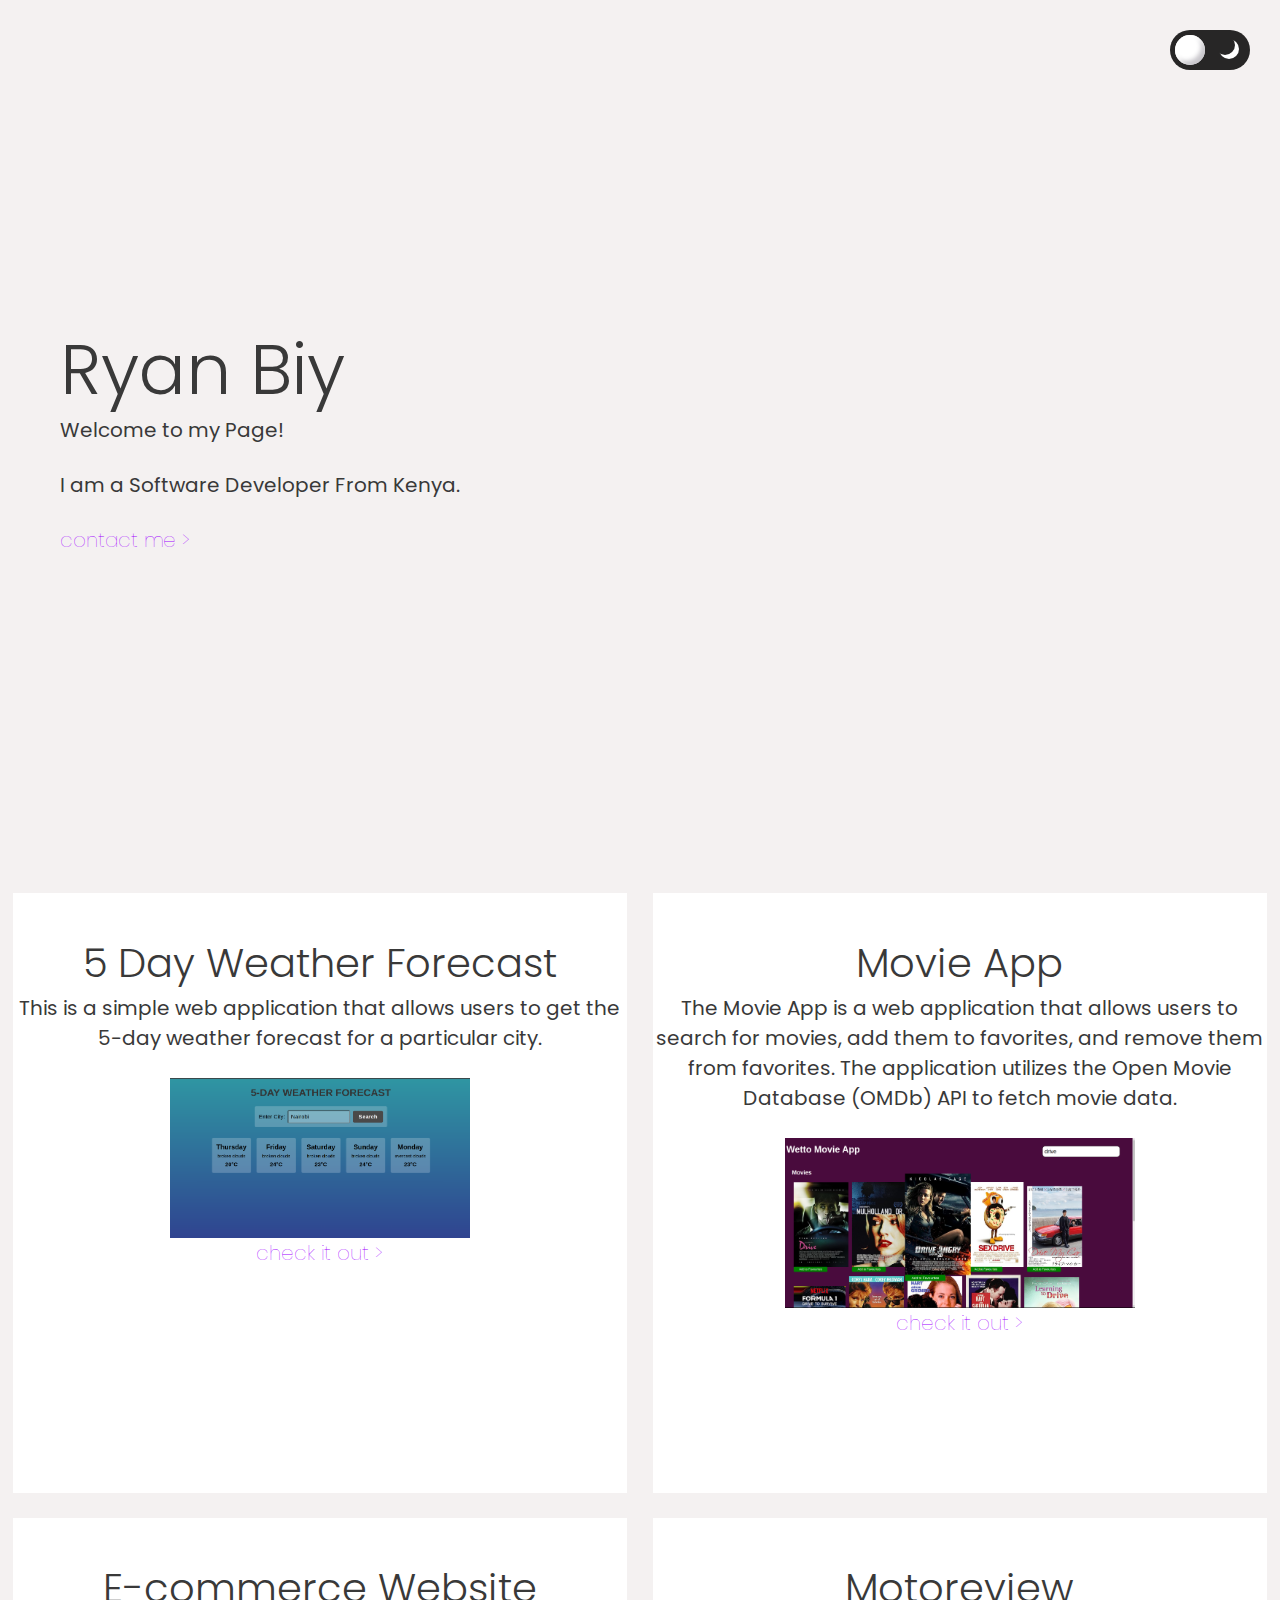
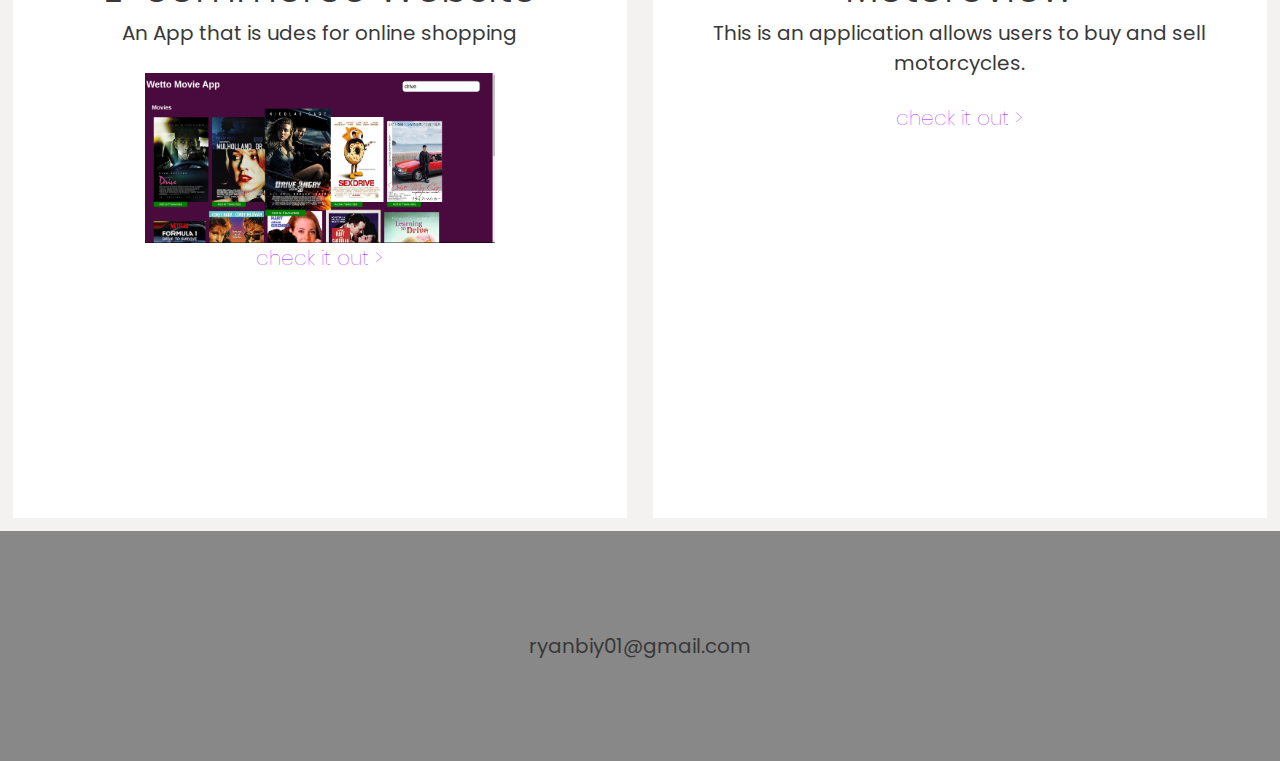
==== portfolio/index.html @ b4a2dc2a "updated portfolio" ====
<html lang="en">
  <head>
    <meta charset="utf-8" />
    <title>Ryan Biy's Portfolio</title>
    <link rel="stylesheet" href="style.css" />
    <meta name="viewport" content="width=device-width, initial-scale=1">

  </head>
  <body>
    <header>
      <div class="switch">
        <div class="flicker"></div>
        <div class="moon"></div>
      </div>
    </header>

    <section class="main">
      <div class="main-text">
        <h1>Ryan Biy</h1>
        <p>Welcome to my Page!</p>
        <br/>
        <p>I am a Software Developer From Kenya.</p>
        <br/>
        <a href="#footer">contact me ></a>
      </div>

      <div class="hero-image">
        <div class="cube" id="react"></div>
        <div class="cube" id="javascript"></div>
        <div class="cube" id="html"></div>
        <div class="cube" id="css"></div>
      </div>

    </section>

    <section class="sub-section">
      <div class="square" id="revenoo">
        <h2>5 Day Weather Forecast</h2>
        <p>This is a simple web application that allows users to get the 5-day weather forecast for a particular city.</p>
        <br/>
        <img src="./images/weatherapp.png" width="300px" height="160px">
        <br/>
        <a href="https://github.com/ryanbiy/5-Day-Weather-Forecast">check it out ></a>
      </div>
      <div class="square" id="burgerrator">
        <h2>Movie App</h2>
        <p>The Movie App is a web application that allows users to search for movies, add them to favorites, and remove them from favorites. The application utilizes the Open Movie Database (OMDb) API to fetch movie data.
        </p>
        <br/>
        <img src="./images/movieapp.png" width="350px" height="170px">
        <br/>
        <a href="https://github.com/ryanbiy/phase-2-project">check it out ></a>
      </div>
      <div class="square" id="news">
        <h2>E-commerce Website</h2>
        <p>An App that is udes for online shopping</p>
        <br/>
        <img src="./images/movieapp.png" width="350px" height="170px">
        <br/>
        <a href="https://github.com/kubowania">check it out ></a>
      </div>
      <div class="square" id="dates">
        <h2>Motoreview</h2>
        <p>This is an application allows users to buy and sell motorcycles.</p>
        <br/>
        <a href="">check it out ></a>
      </div>
    </section>

    <footer id="footer">
      <p>ryanbiy01@gmail.com</p>
    </footer>

    <script src="scripts.js"></script>
  </body>
</html>
---- portfolio/style.css ----
@import url('https://fonts.googleapis.com/css2?family=Poppins:wght@100;200;300;400;500;600&display=swap');

body {
  transition: 0.3s;
  margin: 0;
  padding: 0;
  background-color: rgb(244, 241, 241);
  font-family: 'Poppins', sans-serif;
  color:rgb(57, 57, 57);
}

h1 {
  font-size: 70px;
  line-height: 70px;
  font-weight: 300;
  margin: 10px 0;
}

h2 {
  font-size: 40px;
  line-height: 40px;
  font-weight: 300;
  margin: 50px 0 10px 0;
}

p {
  margin: 0px;
  font-size: 20px;
}

a {
  color:rgb(162, 0, 255);
  font-size: 20px;
  text-decoration: none;
  font-weight: 100;
}

.dark a {
  color:rgb(246, 169, 241);
}

header {
  display: flex;
  justify-content: flex-end;
  padding: 30px;
}

.switch {
  width: 80px;
  height: 40px;
  border-radius: 20px;
  background-color: rgb(39, 38, 38);
  position: relative;
}

.flicker {
  width: 30px;
  height: 30px;
  border-radius: 15px;
  background-color: rgb(255, 255, 255);
  position: absolute;
  top: 5px;
  left: 5px;
  transition: 0.3s;
  box-shadow: 
    inset 4px 4px 4px rgb(255,255,255),
    inset -4px -4px 4px rgb(195 193 198 / 90%);
}

.dark {
  background-color: rgb(57, 57, 57);
  transition: 0.3s;
}

.moon {
  width: 20px;
  height: 20px;
  border-radius: 10px;
  box-shadow: 4px 4px 0 0 rgb(255, 255, 255);
  position: absolute;
  top: 5px;
  left: 45px;
}

.dark .flicker {
  transform: translateX(40px);
}

.dark > * {
 color:rgb(255, 255, 255);
}

.main {
  height: 80vh;
  display: flex;
  flex-direction: row;
  justify-content: space-between;
  align-items: center;
  padding: 30px;
}

.main-text {
  padding: 30px;
  margin-bottom: 100px;
}

.square {
  width: 98%;
  margin: 1%;
  height: 350px;
  background-color: rgb(255, 255, 255);
  text-align: center;
}

.dark .square {
  background-color: rgb(71, 71, 71);
}

#revenoo {
  background-image: url("images/revenoo-app.png");
  background-size: cover;
}

#burgerrator {
  background-image: url("images/burgerrator.png");
  background-size: cover;
}

#news {
  background-image: url("images/news-app.png");
  background-size: cover;
}

#dates {
  background-image: url("images/dates-app.png");
  background-size: cover;
}

.sub-section {
  display: flex;
  flex-wrap: wrap;
}

.hero-image {
  position: relative;
  width: 50%;
  height: 350px;
  display: block;
  margin-bottom: 100px;
}

.cube {
  position: absolute;
  width: 80px;
  height: 80px;
  transform: rotate(-25deg) skew(25deg);
}

.cube:before {
  position: absolute;
  content: "";
  width: 21px;
  height: 100%;
  transform: skewY(-45deg);
  left: -20px;
  bottom: -10px;
}

.cube:after {
  position: absolute;
  content: "";
  width: 100%;
  height: 21px;
  transform: skewX(-45deg);
  left: -10px;
  bottom: -20px;
}

#html {
  left: 100px;
  bottom: 80px;
  background-image: url("images/html-square.png");
  background-size: cover;
  background-color: rgb(175, 119, 227);
  box-shadow: -60px 60px 20px rgb(50 50 50/ 15%);
}

#html:before {
  background-color: rgb(189, 154, 221);
}

#html:after {
  background-color: rgb(205, 188, 221);
}

#css {
  left: 250px;
  bottom: 240px;
  background-image: url("images/css-square.png");
  background-size: cover;
  background-color: rgb(227, 119, 191);
  box-shadow: -100px 100px 20px rgb(50 50 50/ 15%);
}

#css:before {
  background-color: rgb(221, 154, 207);
}

#css:after {
  background-color: rgb(221, 188, 211);
}

#javascript {
  left: 450px;
  bottom: 200px;
  background-image: url("images/javascript-square.png");
  background-size: cover;
  background-color: rgb(119, 227, 186);
  box-shadow: -40px 40px 20px rgb(50 50 50/ 15%);
}

#javascript:before {
  background-color: rgb(154, 221, 202);
}

#javascript:after {
  background-color: rgb(188, 221, 212);
}


#react {
  left: 350px;
  bottom: 40px;
  background-image: url("images/react-square.png");
  background-size: cover;
  background-color: rgb(119, 193, 227);
  box-shadow: -80px 80px 20px rgb(50 50 50/ 15%);
}

#react:before {
  background-color: rgb(154, 189, 221);
}

#react:after {
  background-color: rgb(188, 200, 221);
}

footer {
    display: flex;
    justify-content: center;
    padding: 100px 30px;
    background-color:rgb(136, 136, 136);
}

.dark footer {
  background-color:rgb(28, 28, 28);
}

@media only screen and (min-width: 970px) {
  .main-text {
    width: 50%;
  }

  .square {
    width: 48%;
    margin: 1%;
    height: 600px;
  }
}

@media only screen and (max-width: 1300px) {
  .hero-image {
    display: none;
  }
}
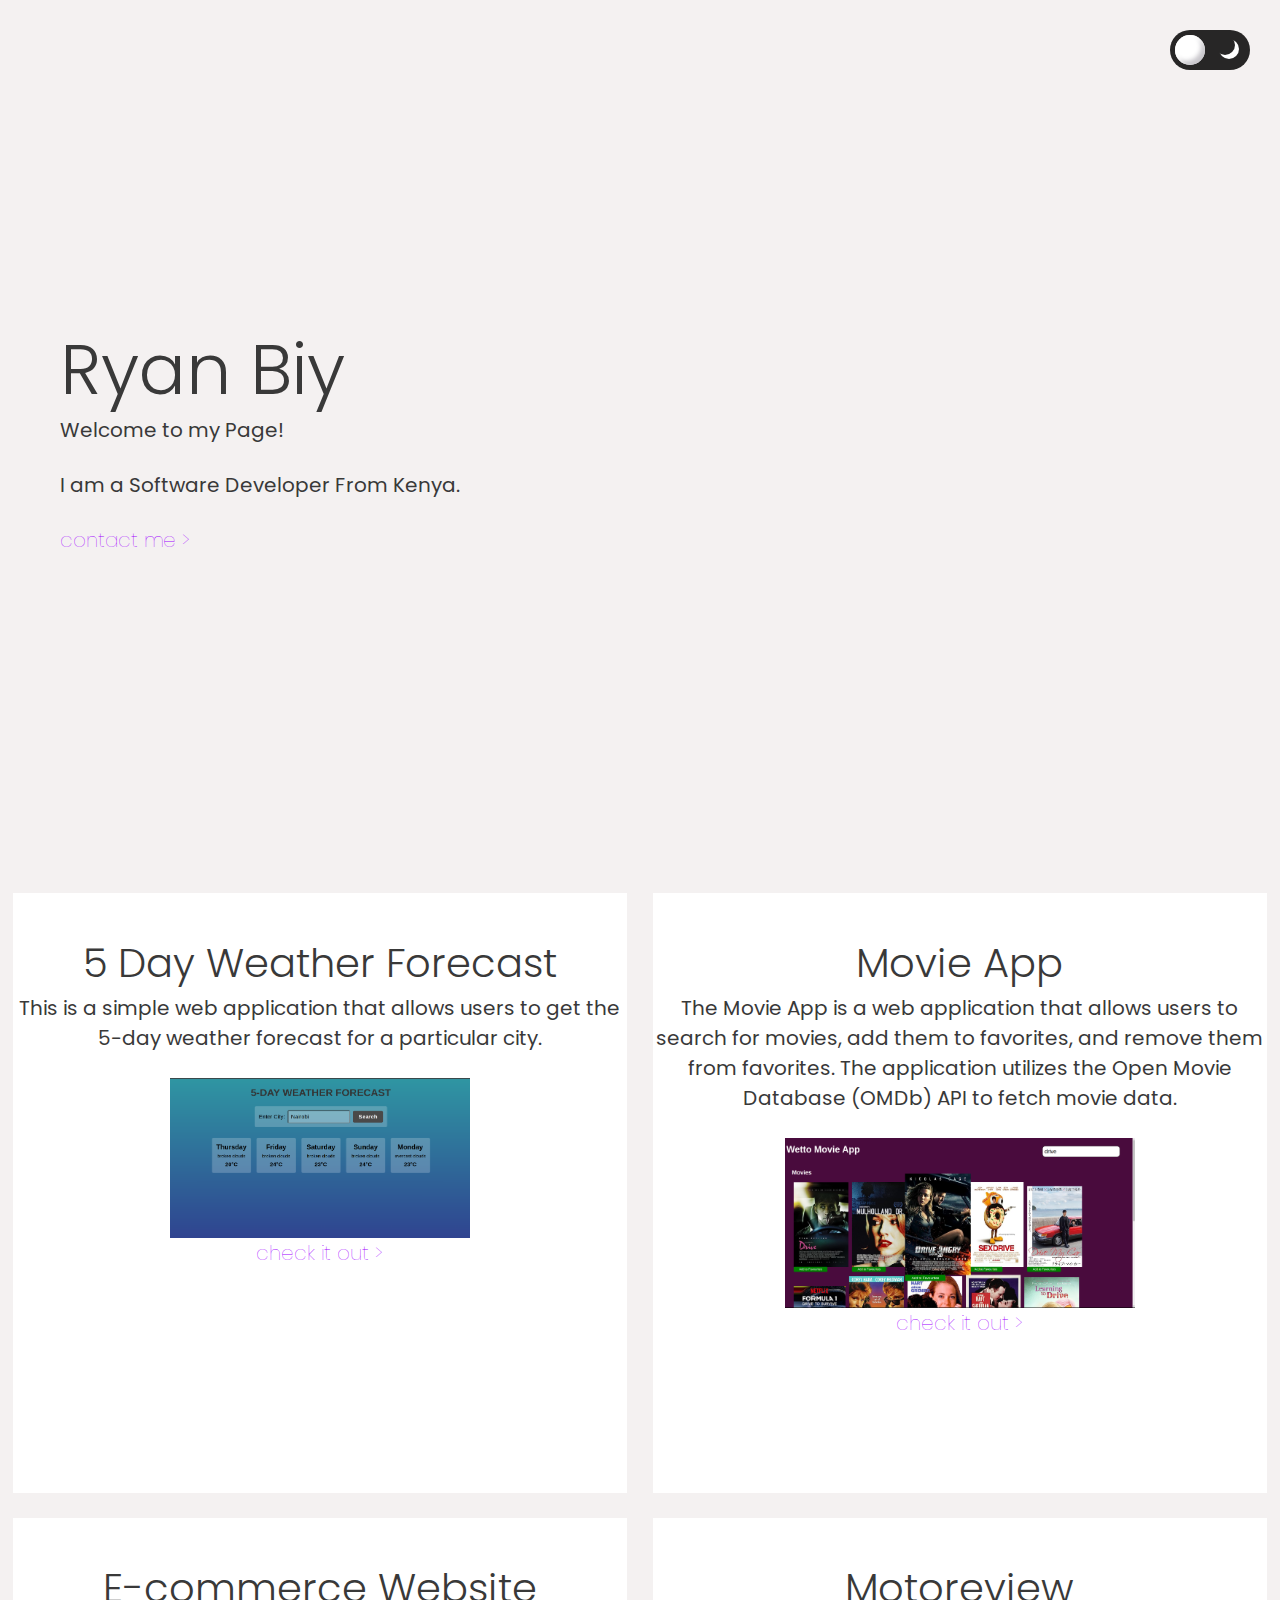
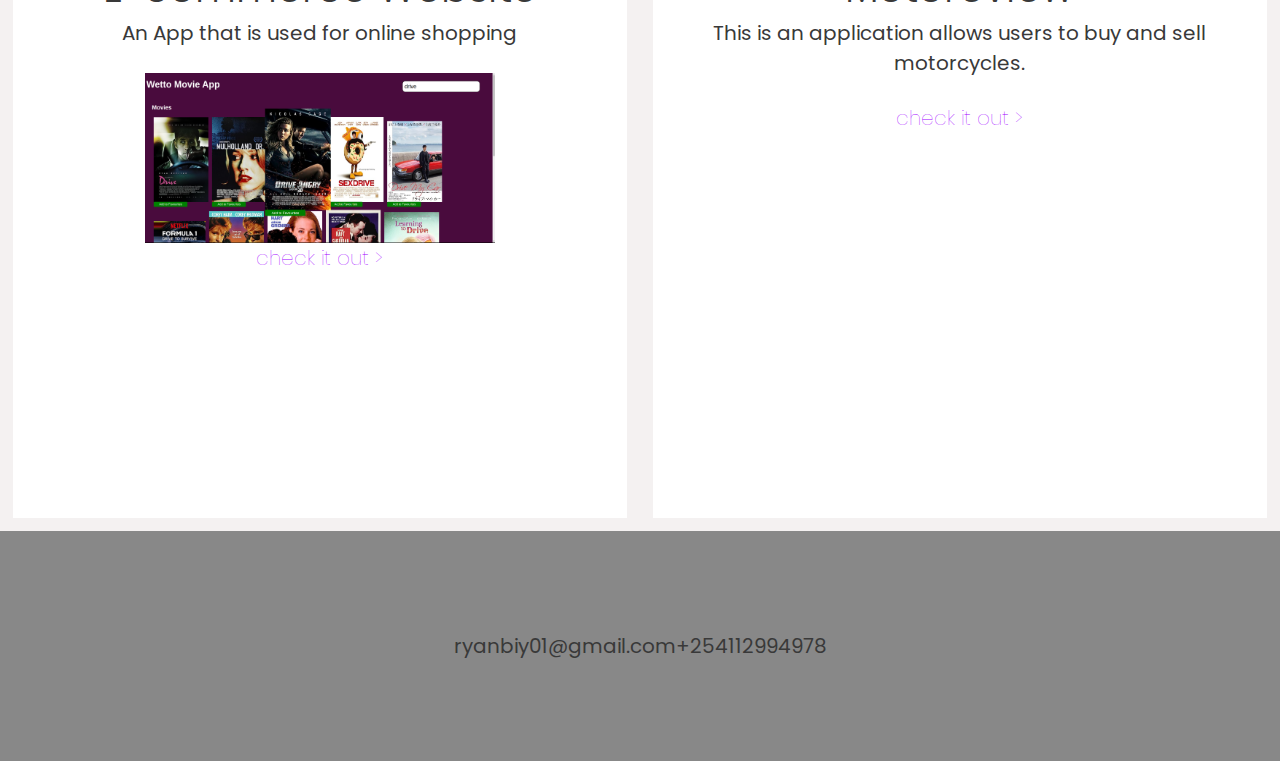
==== commit fdc3bf86: "edited errors" ====
--- a/portfolio/index.html
+++ b/portfolio/index.html
@@ -53,7 +53,7 @@
       </div>
       <div class="square" id="news">
         <h2>E-commerce Website</h2>
-        <p>An App that is udes for online shopping</p>
+        <p>An App that is used for online shopping</p>
         <br/>
         <img src="./images/movieapp.png" width="350px" height="170px">
         <br/>
@@ -69,6 +69,7 @@
 
     <footer id="footer">
       <p>ryanbiy01@gmail.com</p>
+      <p>+254112994978</p>
     </footer>
 
     <script src="scripts.js"></script>
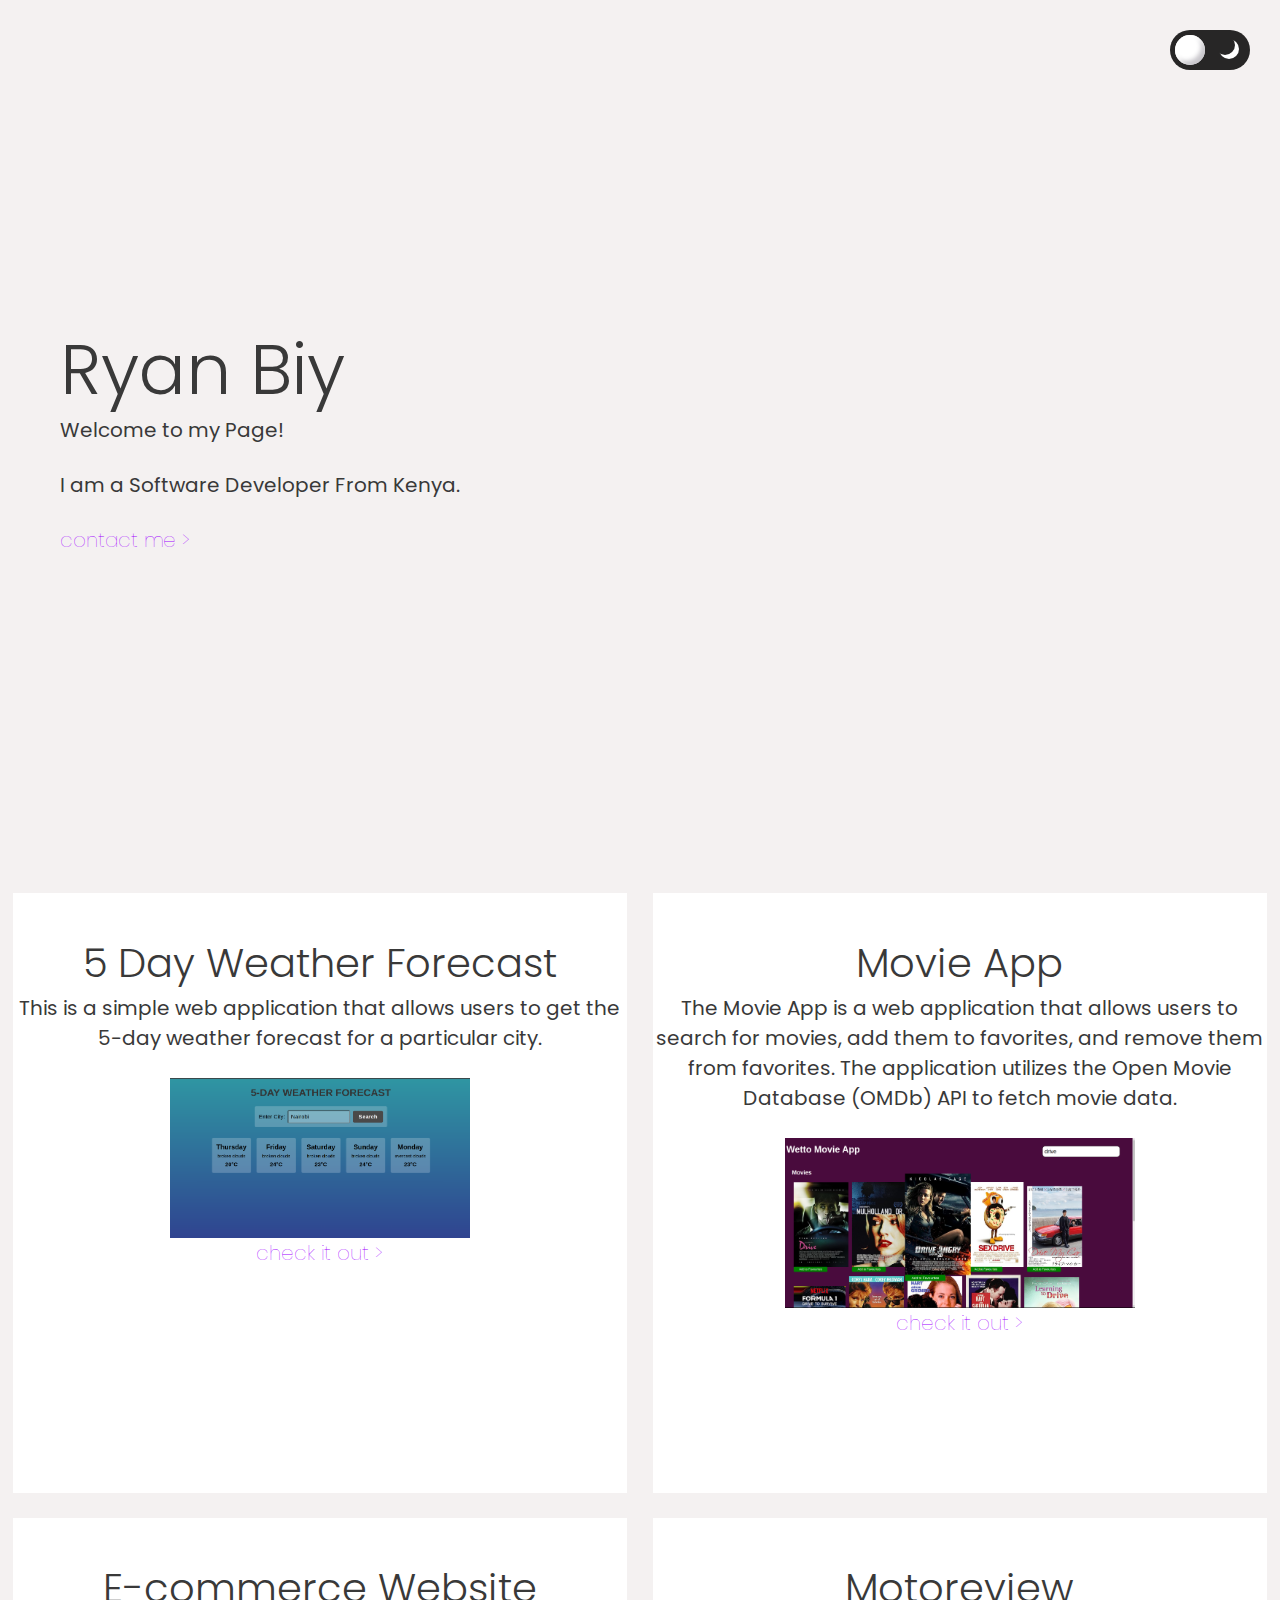
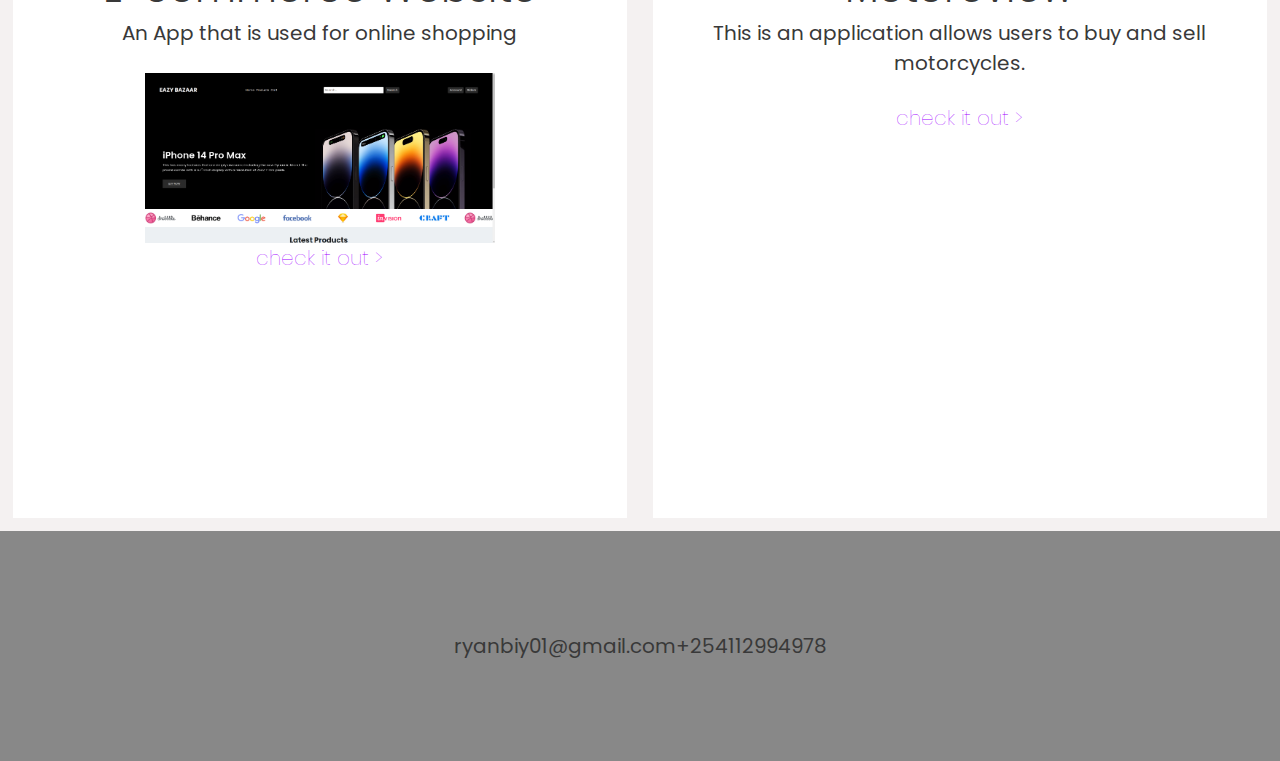
==== commit 3b486e05: "edited errors" ====
--- a/portfolio/index.html
+++ b/portfolio/index.html
@@ -55,9 +55,9 @@
         <h2>E-commerce Website</h2>
         <p>An App that is used for online shopping</p>
         <br/>
-        <img src="./images/movieapp.png" width="350px" height="170px">
+        <img src="./images/shop.png" width="350px" height="170px">
         <br/>
-        <a href="https://github.com/kubowania">check it out ></a>
+        <a href="">check it out ></a>
       </div>
       <div class="square" id="dates">
         <h2>Motoreview</h2>
@@ -69,6 +69,7 @@
 
     <footer id="footer">
       <p>ryanbiy01@gmail.com</p>
+      <br>
       <p>+254112994978</p>
     </footer>
 
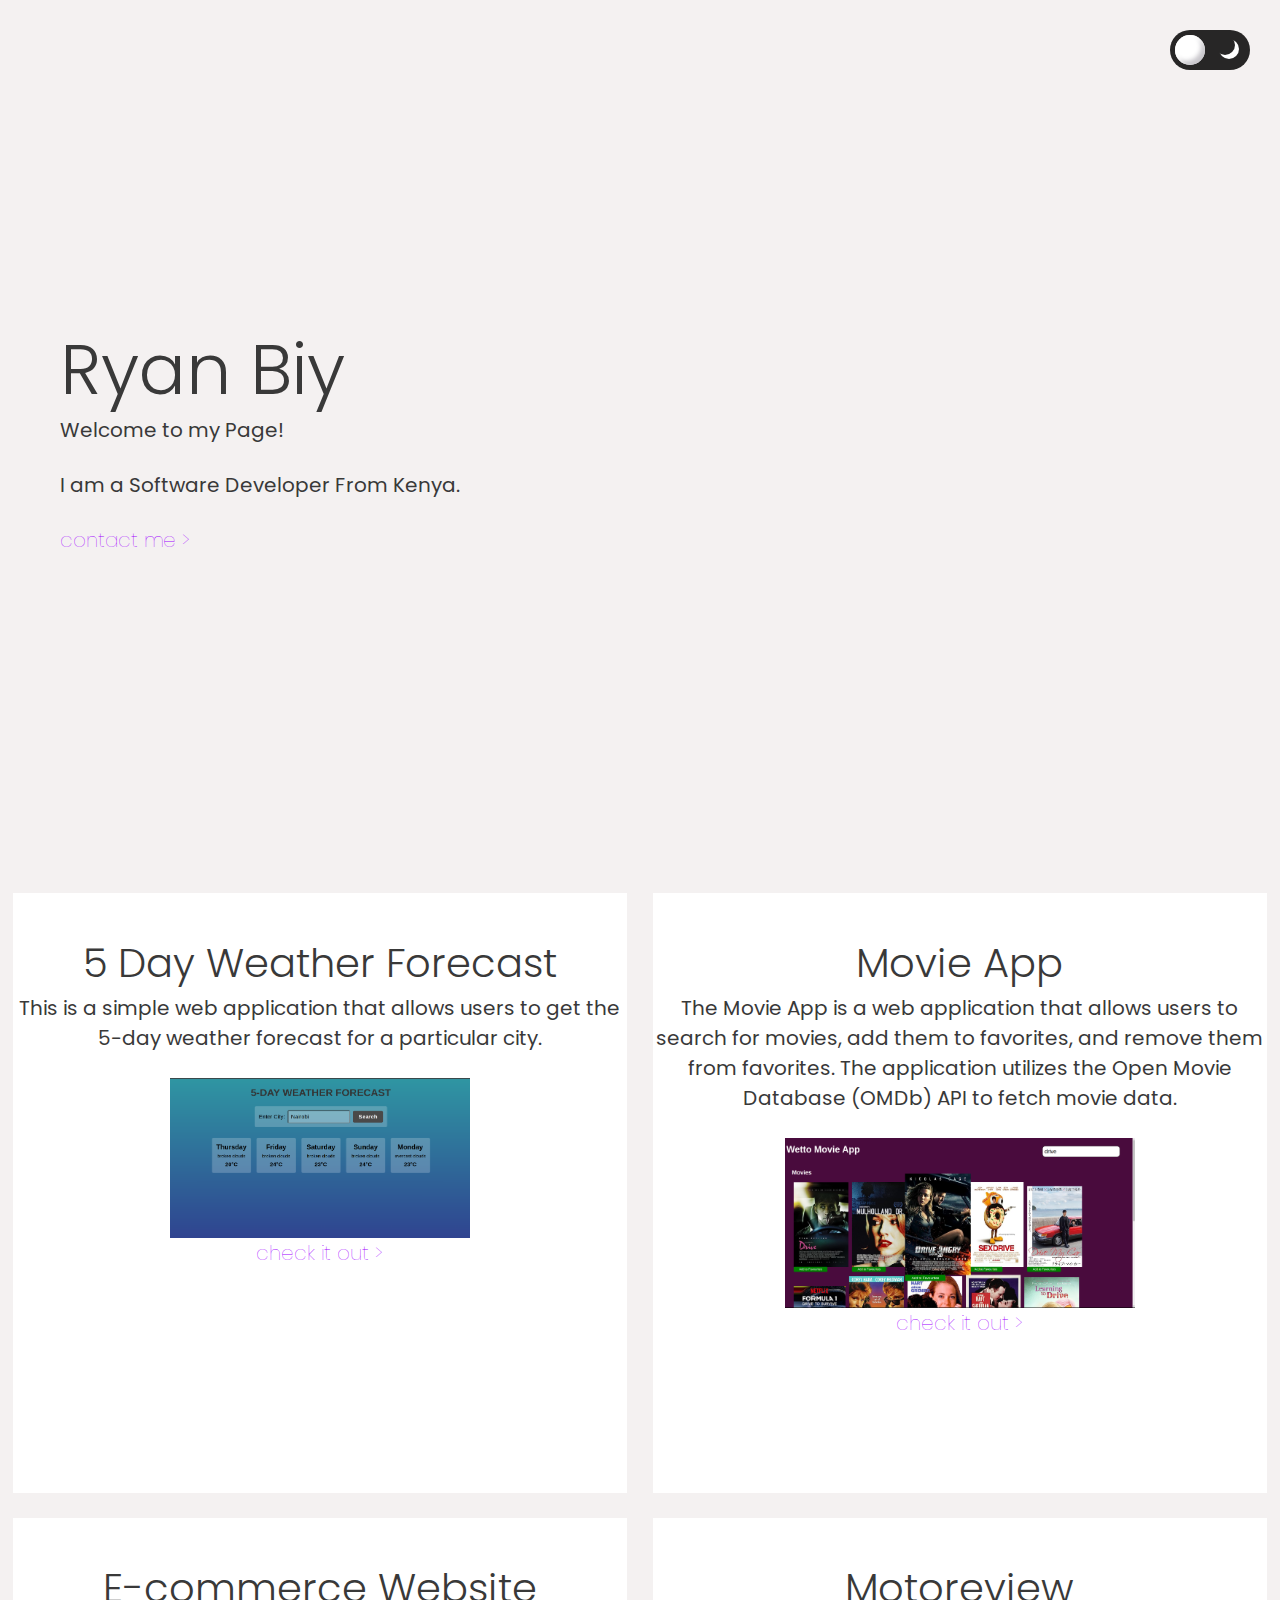
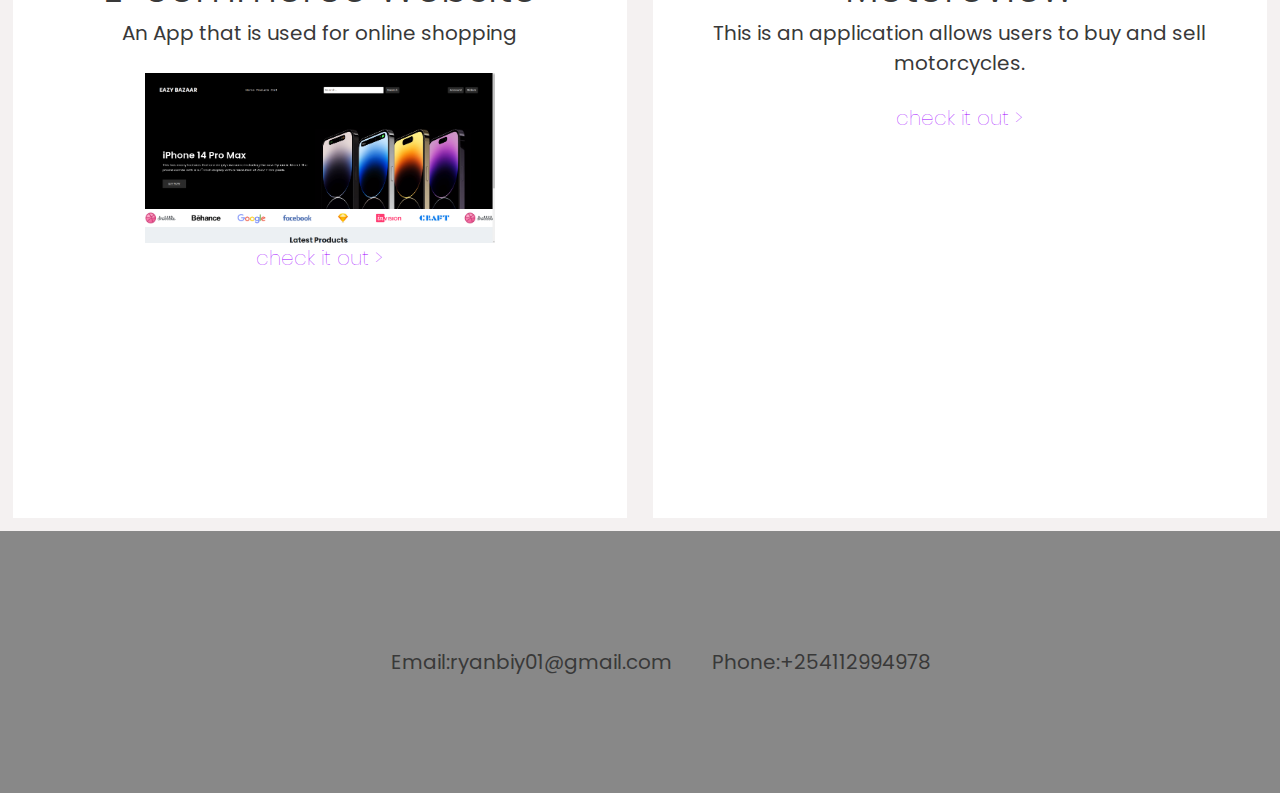
==== commit f250a606: "contact info" ====
--- a/portfolio/index.html
+++ b/portfolio/index.html
@@ -68,9 +68,9 @@
     </section>
 
     <footer id="footer">
-      <p>ryanbiy01@gmail.com</p>
-      <br>
-      <p>+254112994978</p>
+     <ul><p>Email:ryanbiy01@gmail.com</p></ul> 
+     <br>
+      <ul><p>Phone:+254112994978</p></ul>
     </footer>
 
     <script src="scripts.js"></script>
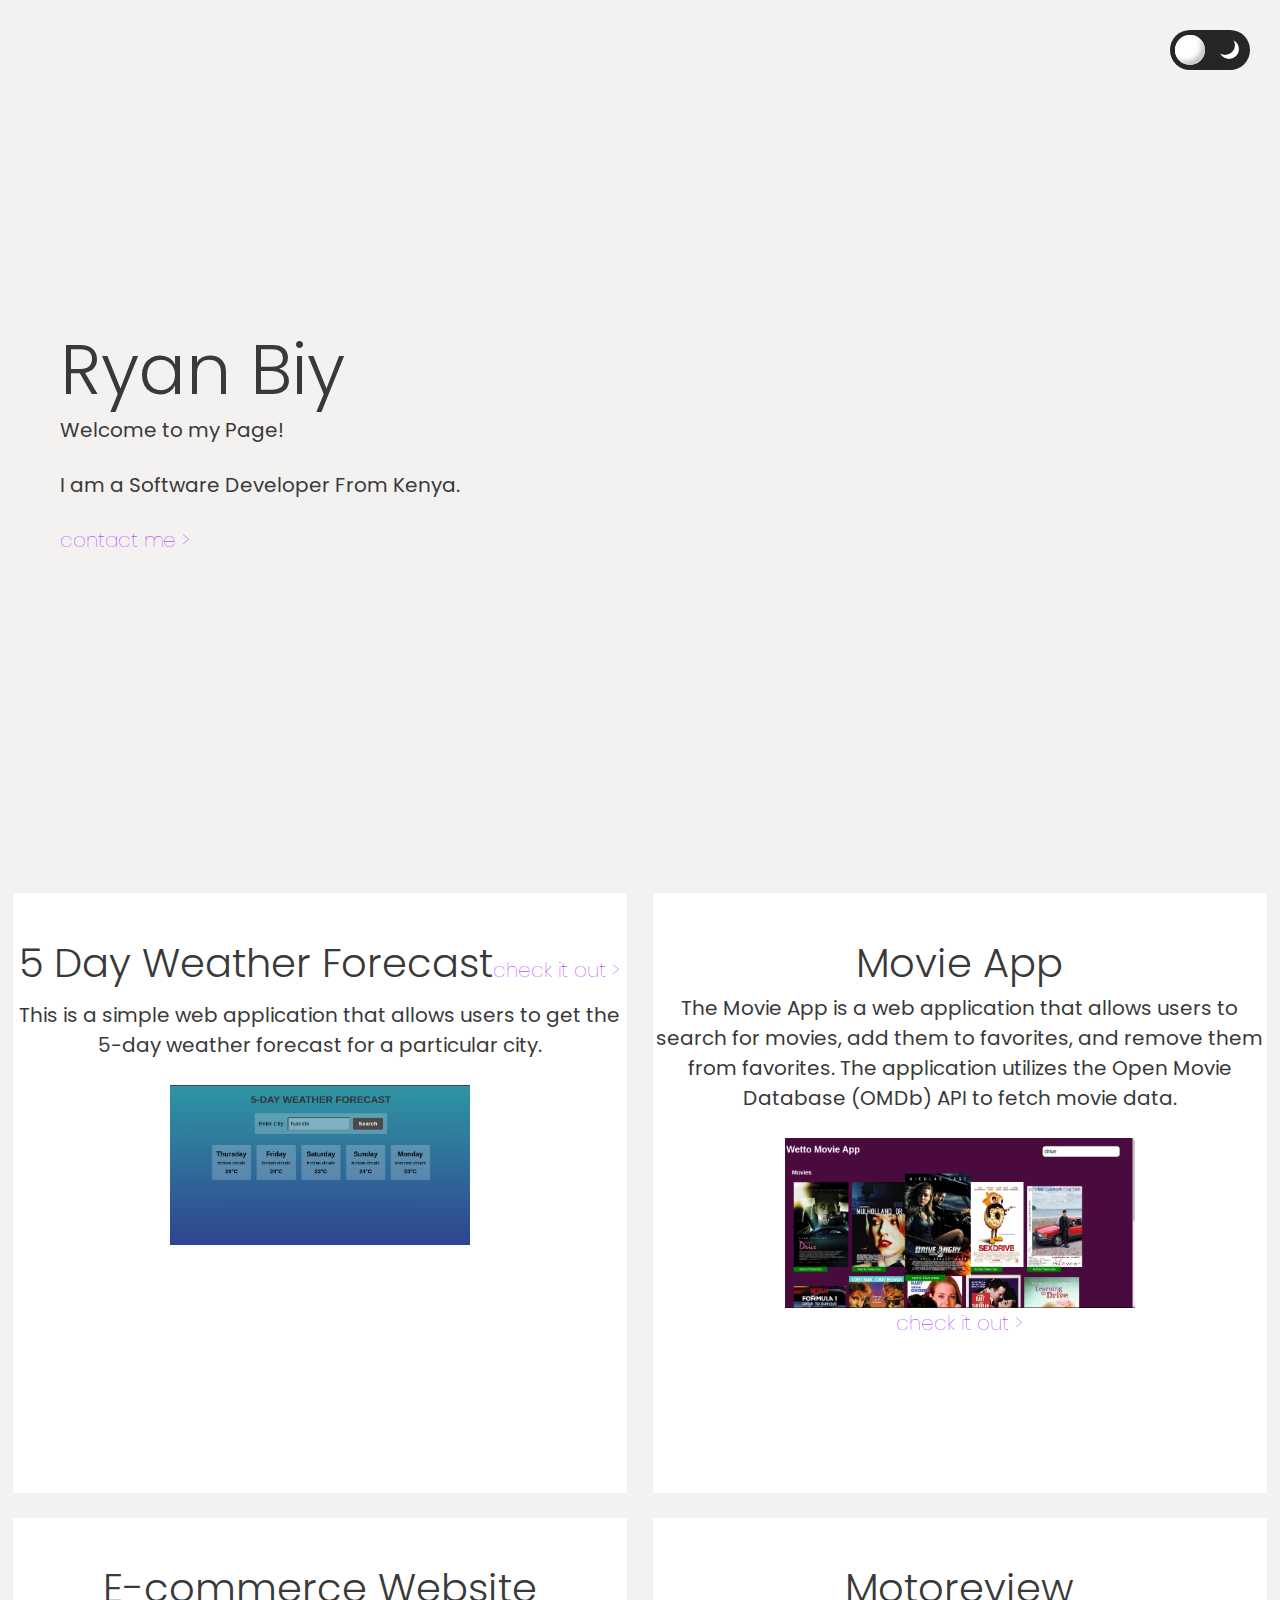
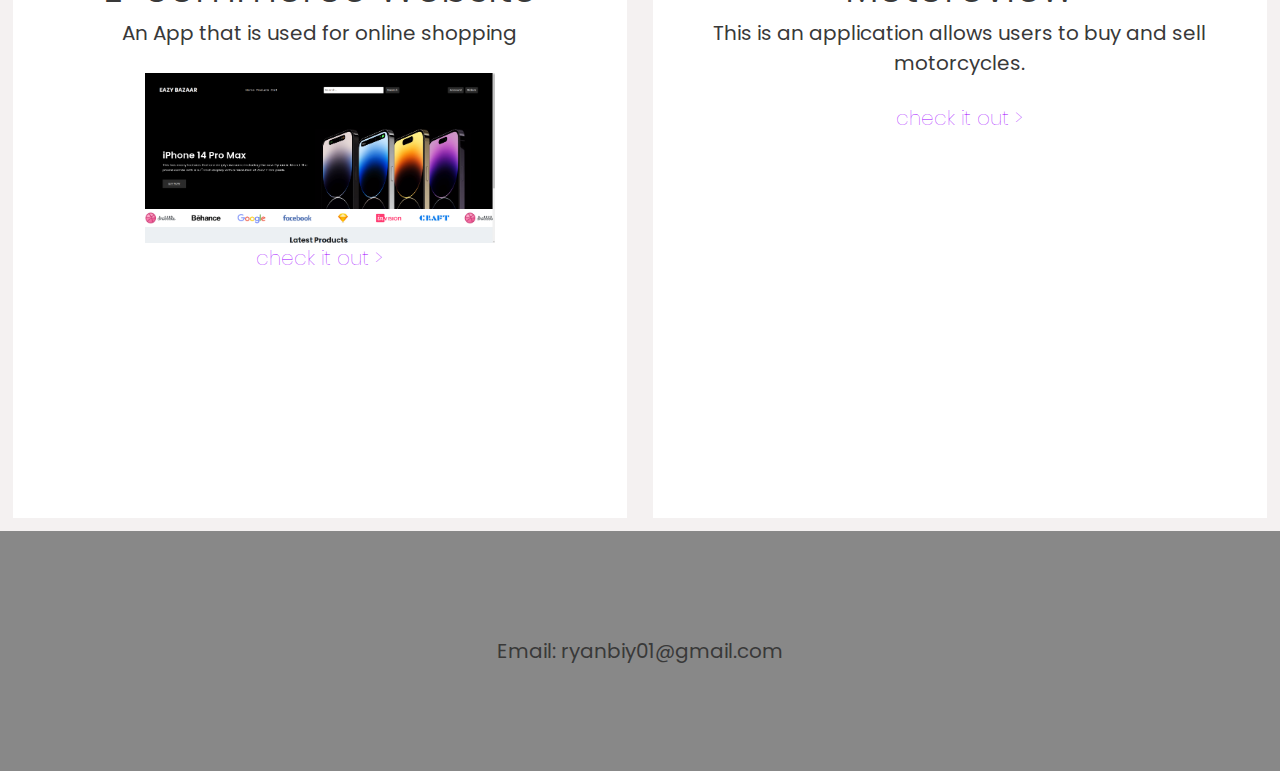
==== commit 0830d64e: "edited footer" ====
--- a/portfolio/index.html
+++ b/portfolio/index.html
@@ -35,12 +35,12 @@
 
     <section class="sub-section">
       <div class="square" id="revenoo">
-        <h2>5 Day Weather Forecast</h2>
+        <h2>5 Day Weather Forecast<a href="https://github.com/ryanbiy/5-Day-Weather-Forecast">check it out ></a></h2>
         <p>This is a simple web application that allows users to get the 5-day weather forecast for a particular city.</p>
         <br/>
         <img src="./images/weatherapp.png" width="300px" height="160px">
         <br/>
-        <a href="https://github.com/ryanbiy/5-Day-Weather-Forecast">check it out ></a>
+        
       </div>
       <div class="square" id="burgerrator">
         <h2>Movie App</h2>
@@ -68,11 +68,10 @@
     </section>
 
     <footer id="footer">
-     <ul><p>Email:ryanbiy01@gmail.com</p></ul> 
-     <br>
-      <ul><p>Phone:+254112994978</p></ul>
+      <p>Email: ryanbiy01@gmail.com</p>
+     
     </footer>
-
+    
     <script src="scripts.js"></script>
   </body>
 </html>--- a/portfolio/style.css
+++ b/portfolio/style.css
@@ -272,4 +272,8 @@
   .hero-image {
     display: none;
   }
-}+}
+#footer p {
+  display: block;
+  margin: 5px 0; /* Add some space between the lines */
+}
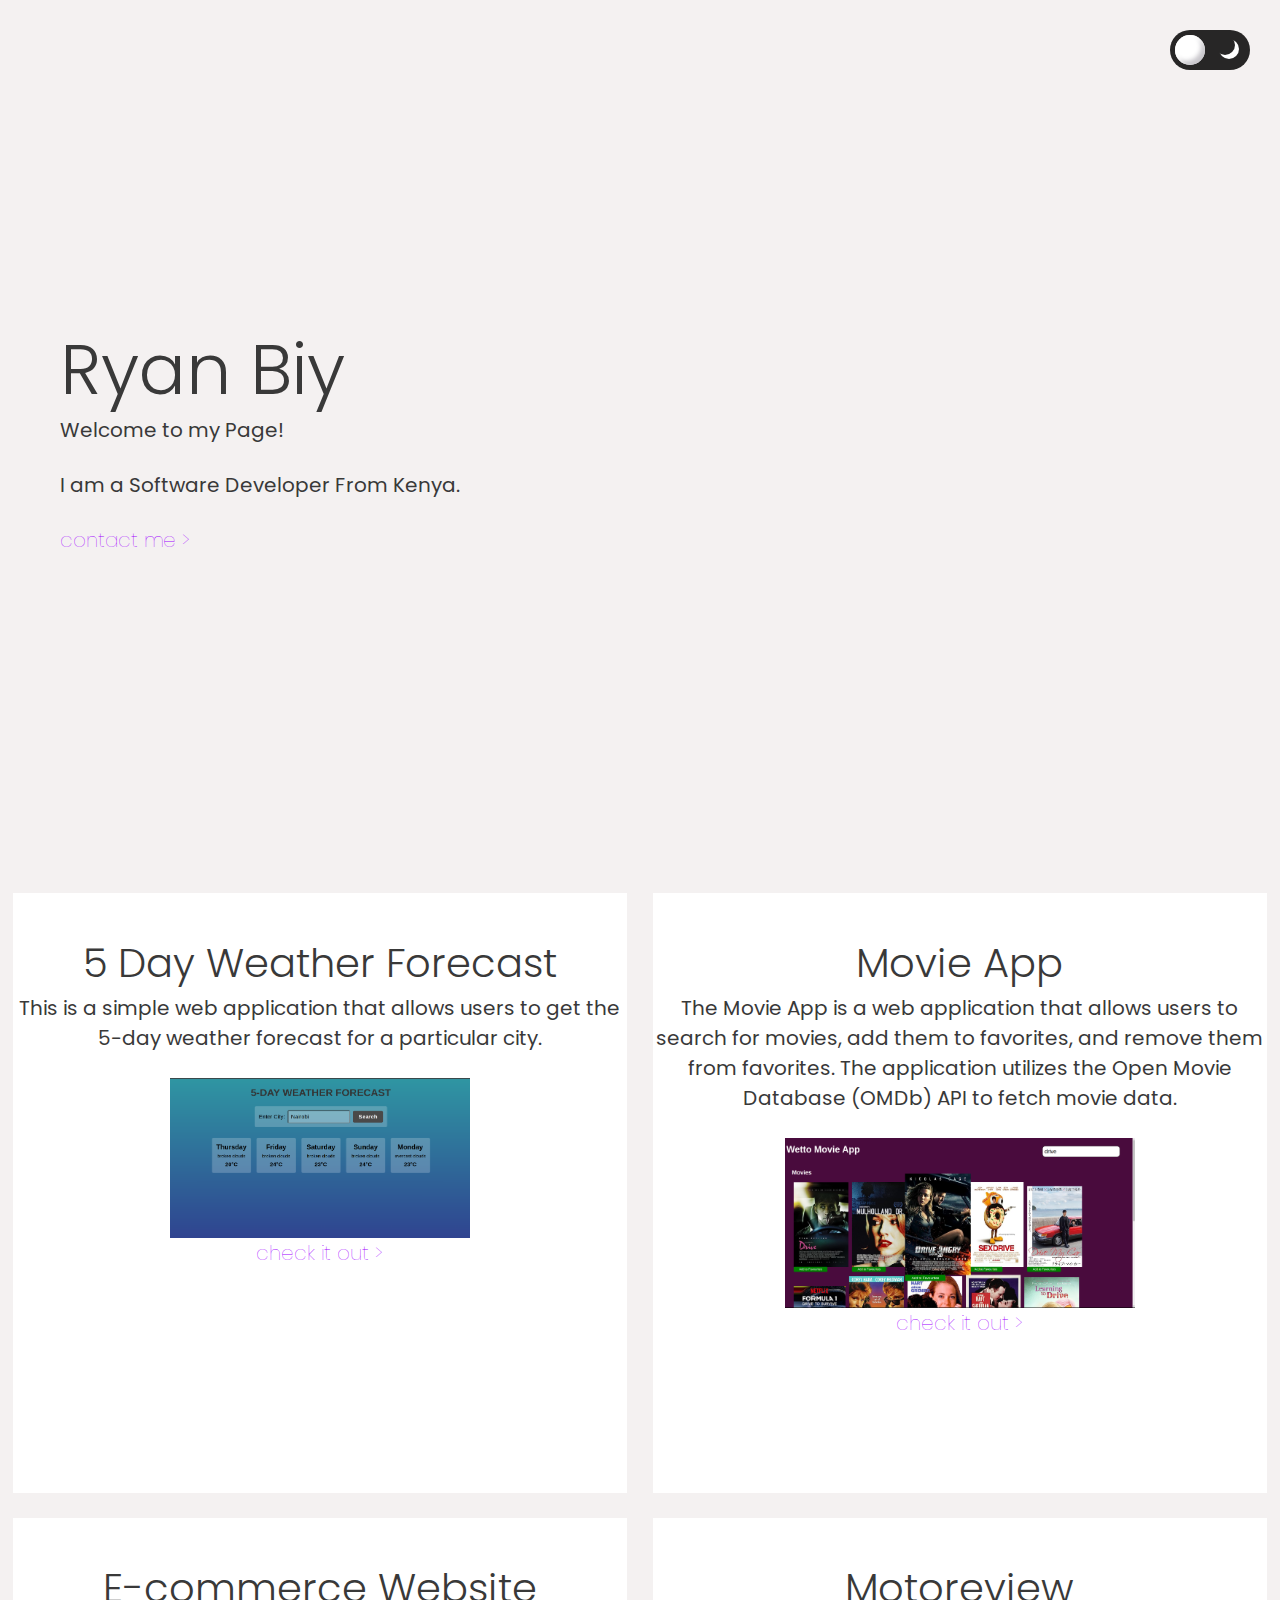
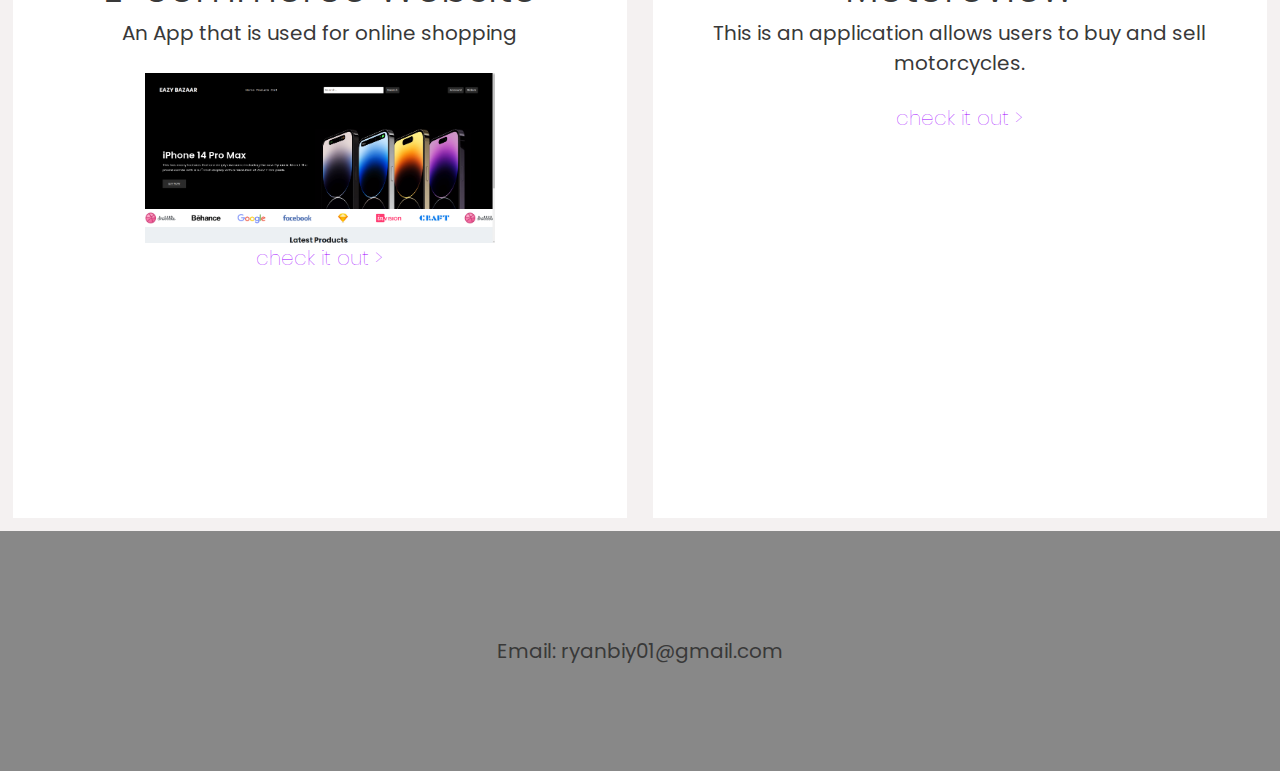
==== commit fa087cf3: "updated footer" ====
--- a/portfolio/index.html
+++ b/portfolio/index.html
@@ -35,12 +35,12 @@
 
     <section class="sub-section">
       <div class="square" id="revenoo">
-        <h2>5 Day Weather Forecast<a href="https://github.com/ryanbiy/5-Day-Weather-Forecast">check it out ></a></h2>
+        <h2>5 Day Weather Forecast</h2>
         <p>This is a simple web application that allows users to get the 5-day weather forecast for a particular city.</p>
         <br/>
         <img src="./images/weatherapp.png" width="300px" height="160px">
         <br/>
-        
+        <a href="https://github.com/ryanbiy/5-Day-Weather-Forecast">check it out ></a>
       </div>
       <div class="square" id="burgerrator">
         <h2>Movie App</h2>
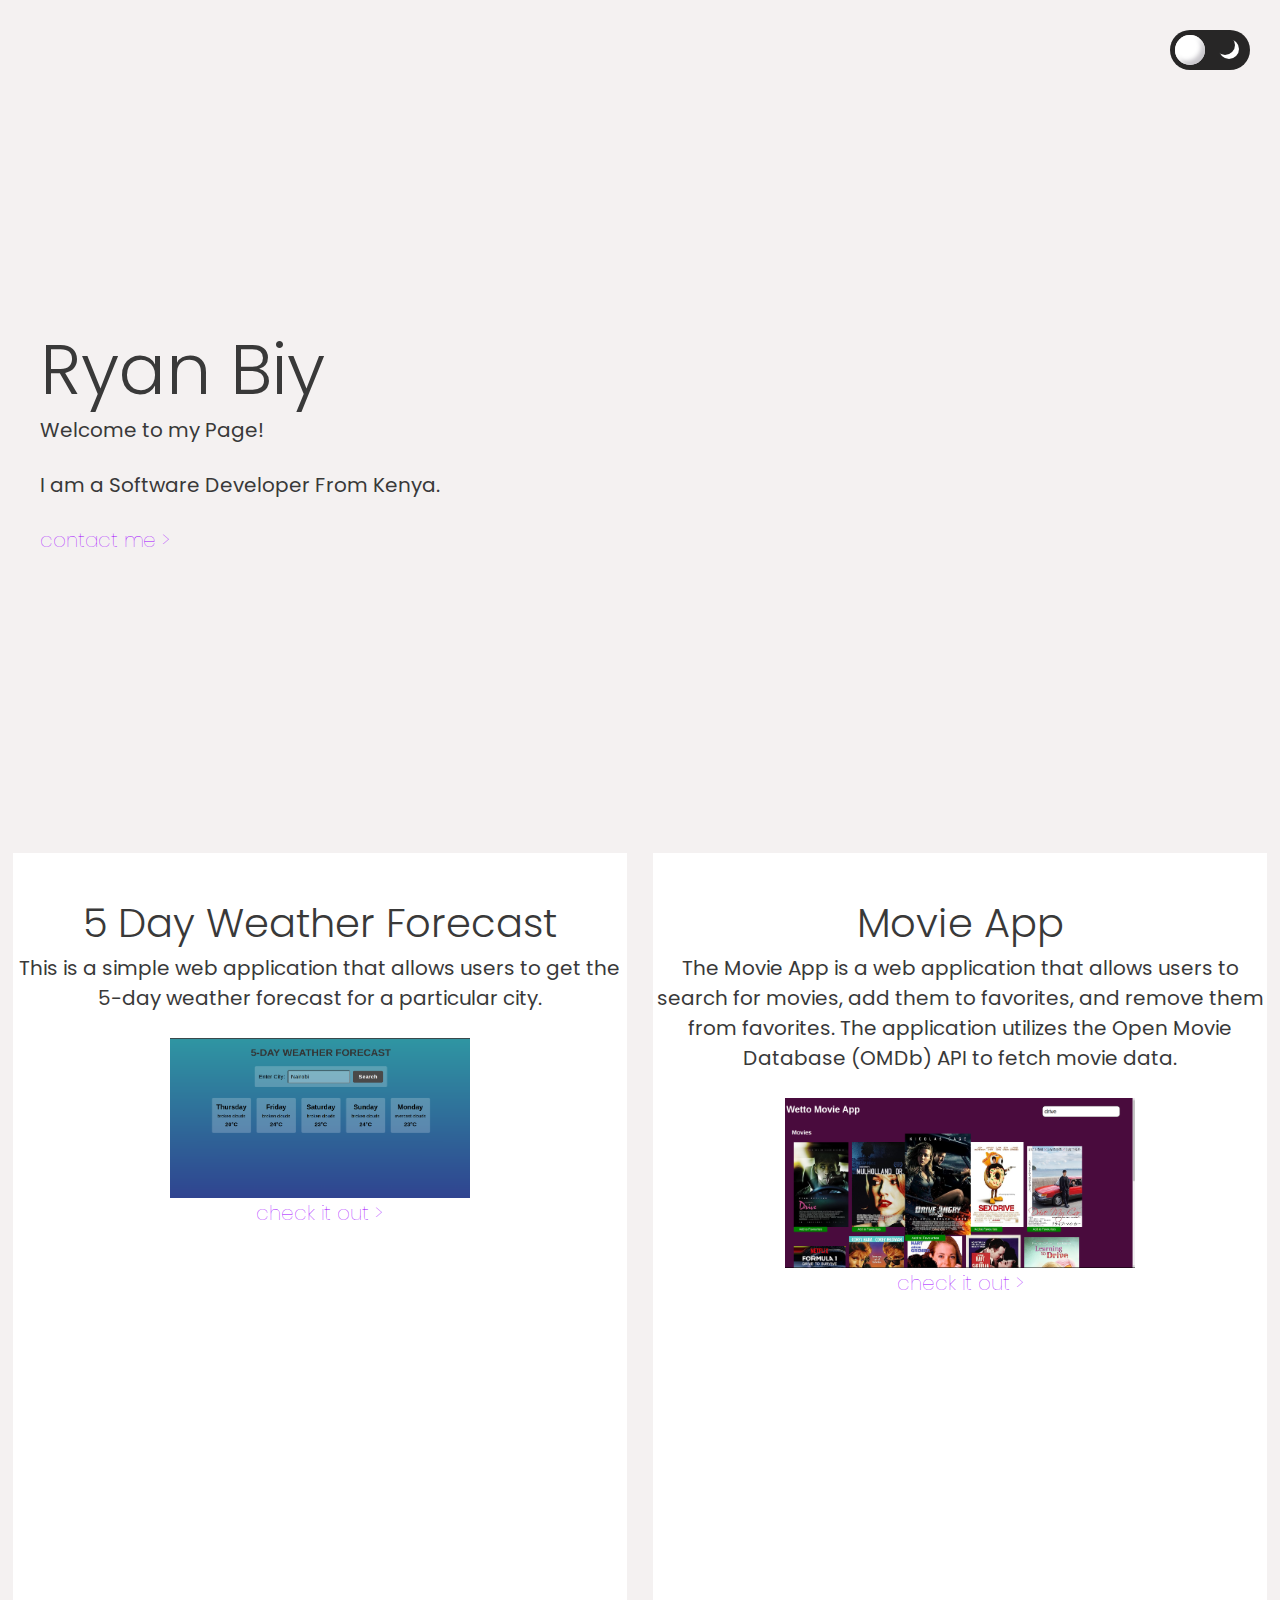
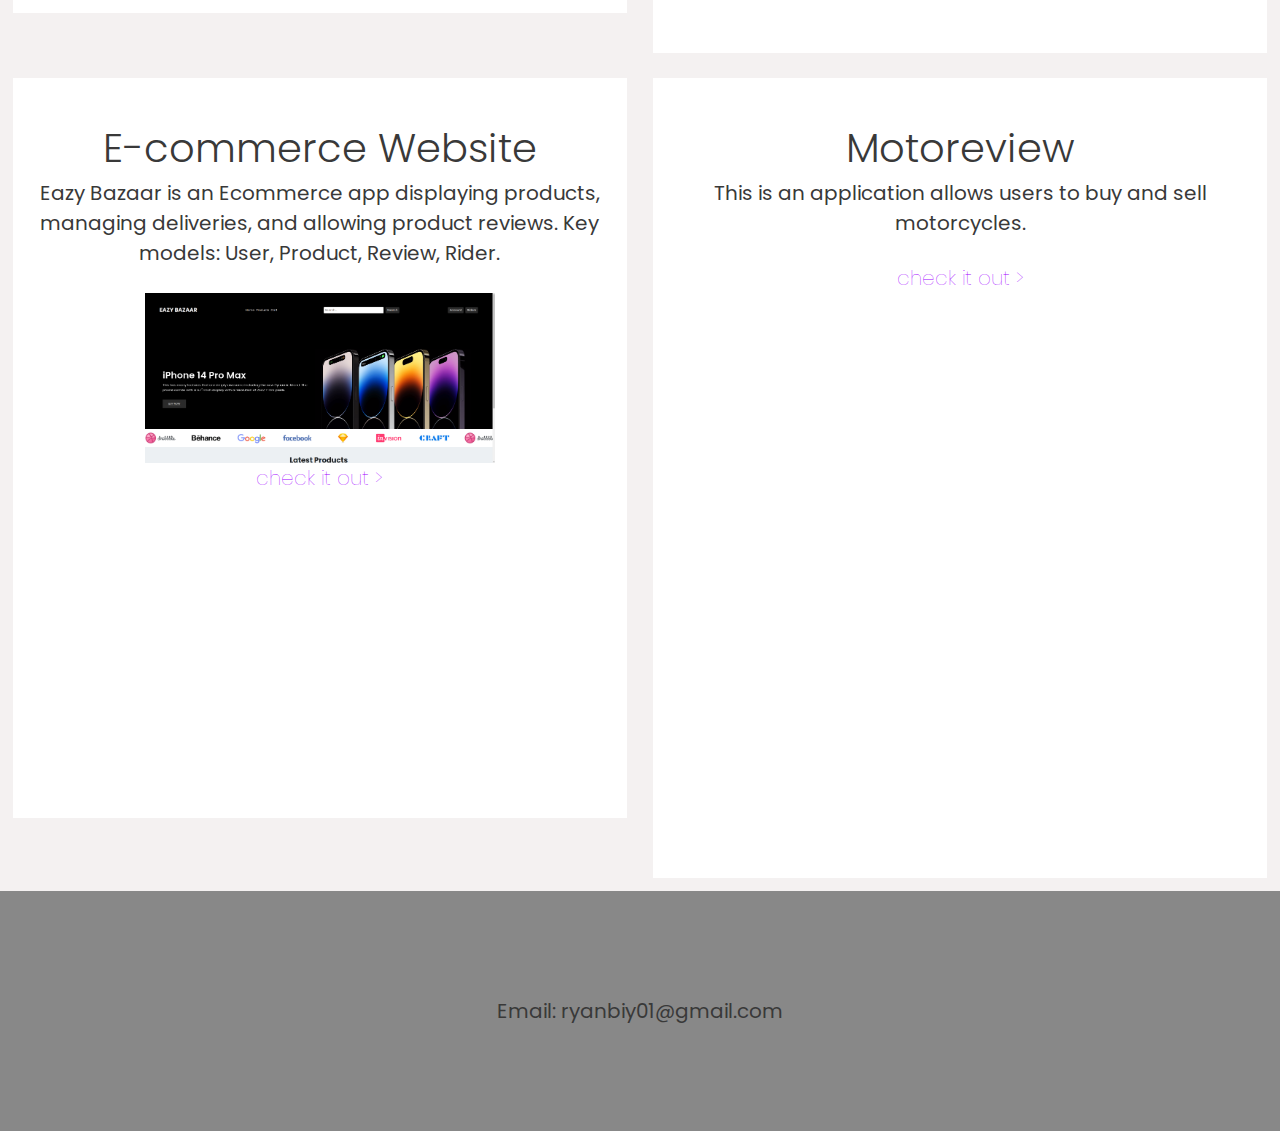
==== commit 33b2217a: "added links" ====
--- a/portfolio/index.html
+++ b/portfolio/index.html
@@ -53,11 +53,11 @@
       </div>
       <div class="square" id="news">
         <h2>E-commerce Website</h2>
-        <p>An App that is used for online shopping</p>
+        <p>Eazy Bazaar is an Ecommerce app displaying products, managing deliveries, and allowing product reviews. Key models: User, Product, Review, Rider.</p>
         <br/>
         <img src="./images/shop.png" width="350px" height="170px">
         <br/>
-        <a href="">check it out ></a>
+        <a href="https://master--lustrous-manatee-72d4ab.netlify.app/">check it out ></a>
       </div>
       <div class="square" id="dates">
         <h2>Motoreview</h2>
--- a/portfolio/style.css
+++ b/portfolio/style.css
@@ -1,4 +1,36 @@
 @import url('https://fonts.googleapis.com/css2?family=Poppins:wght@100;200;300;400;500;600&display=swap');
+
+@media only screen and (max-width: 768px) {
+  body {
+    font-size: 15px;
+  }
+
+  h1 {
+    font-size: 30px;
+    line-height: 30px;
+    margin: 20px 0;
+  }
+
+  h2 {
+    font-size: 30px;
+    line-height: 30px;
+    margin: 30px 0 10px 0;
+  }
+
+  p {
+    font-size: 10px;
+  }
+
+  .main-text {
+    padding: 15px;
+    margin-bottom: 20px;
+  }
+
+  .square {
+    height: 300px;
+    margin-bottom: 20px;
+  }
+}
 
 body {
   transition: 0.3s;
@@ -96,12 +128,12 @@
   flex-direction: row;
   justify-content: space-between;
   align-items: center;
-  padding: 30px;
+  padding: 10px;
 }
 
 .main-text {
   padding: 30px;
-  margin-bottom: 100px;
+  margin-bottom: 60px;
 }
 
 .square {
@@ -117,21 +149,25 @@
 }
 
 #revenoo {
+  padding-bottom: 160px;
   background-image: url("images/revenoo-app.png");
   background-size: cover;
 }
 
 #burgerrator {
+  padding-bottom: 200px;
   background-image: url("images/burgerrator.png");
   background-size: cover;
 }
 
 #news {
+  padding-bottom: 140px;
   background-image: url("images/news-app.png");
   background-size: cover;
 }
 
 #dates {
+  padding-bottom: 200px;
   background-image: url("images/dates-app.png");
   background-size: cover;
 }
@@ -139,6 +175,29 @@
 .sub-section {
   display: flex;
   flex-wrap: wrap;
+  justify-content: space-between;
+}
+@media only screen and (max-width: 768px) {
+  .hero-image {
+    width: 100%;
+    height: auto;
+    margin-bottom: 30px;
+  }
+
+  .cube {
+    width: 60px;
+    height: 60px;
+    left: 10px;
+    bottom: 10px;
+  }
+
+  .cube:before,
+  .cube:after {
+    width: 15px;
+    height: 60px;
+    left: -10px;
+    bottom: -10px;
+  }
 }
 
 .hero-image {
@@ -244,6 +303,11 @@
 #react:after {
   background-color: rgb(188, 200, 221);
 }
+@media only screen and (max-width: 768px) {
+  footer {
+    padding: 30px;
+  }
+}
 
 footer {
     display: flex;
